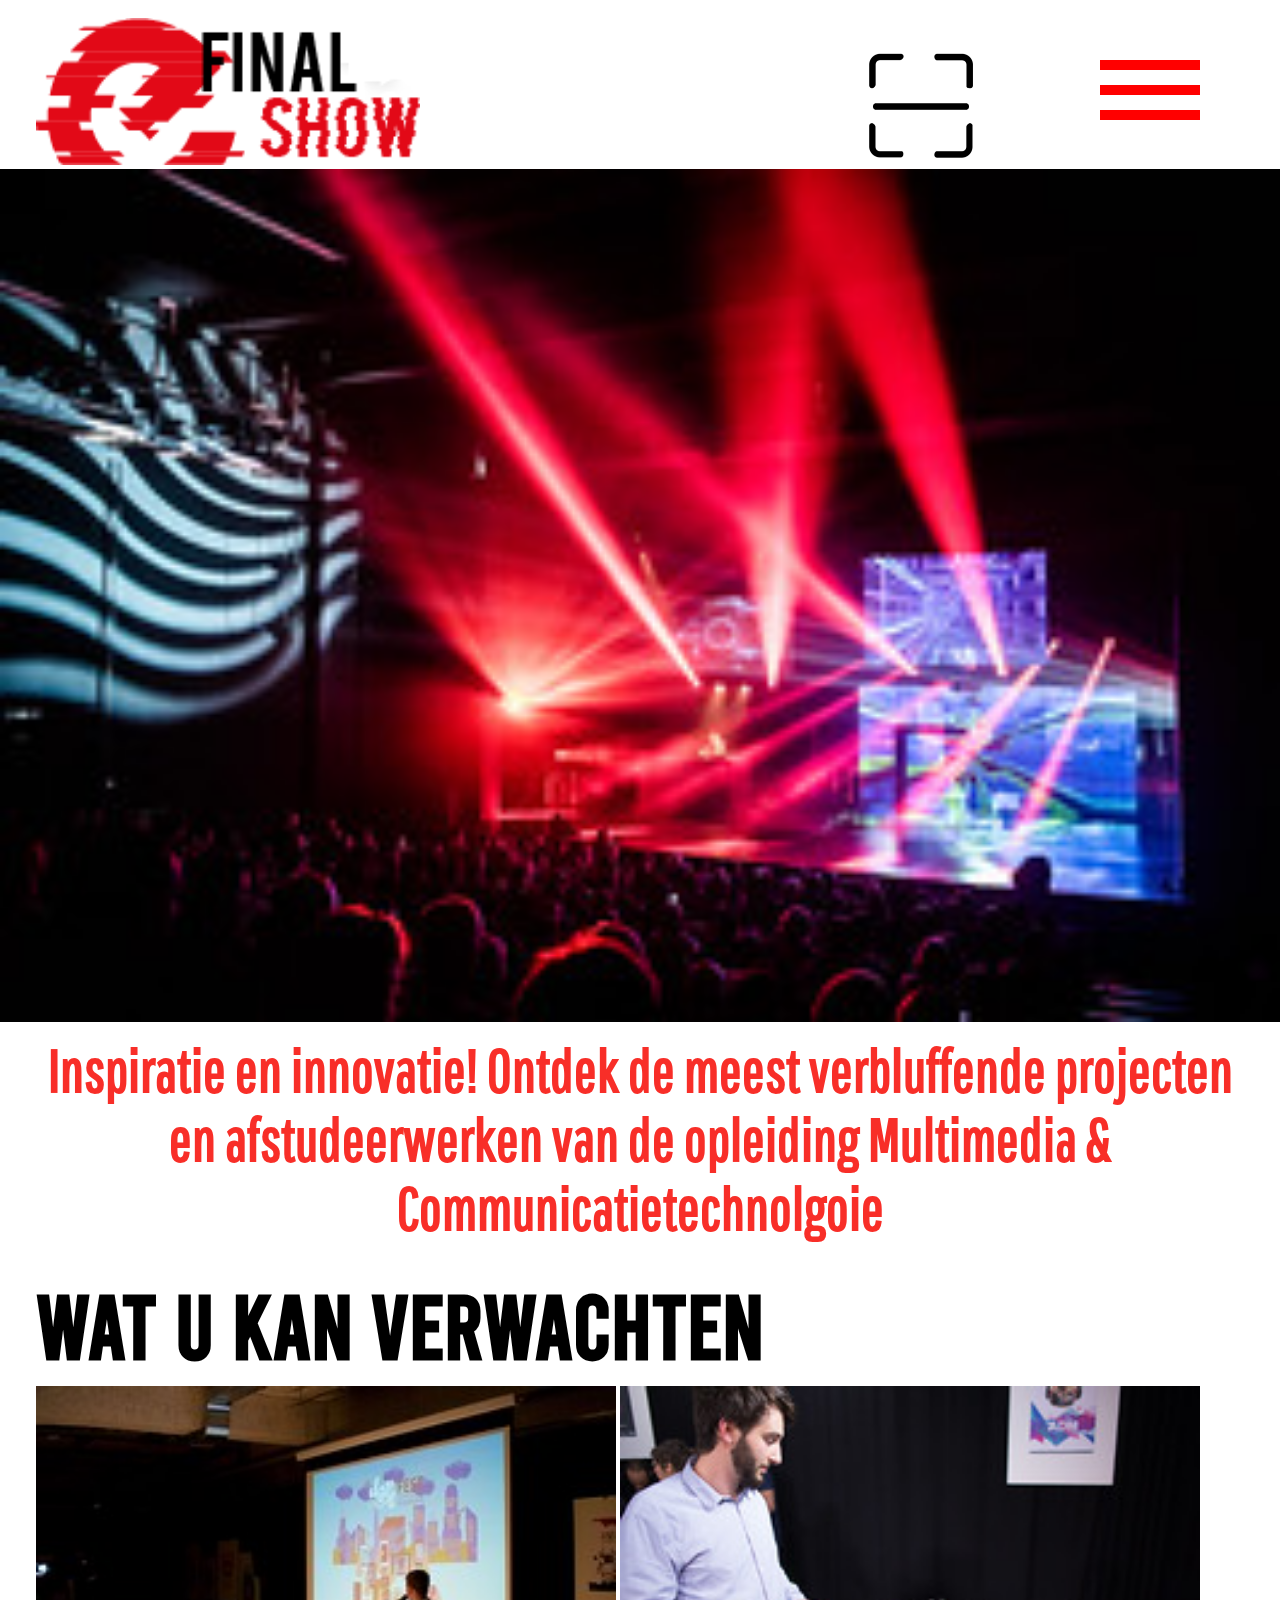
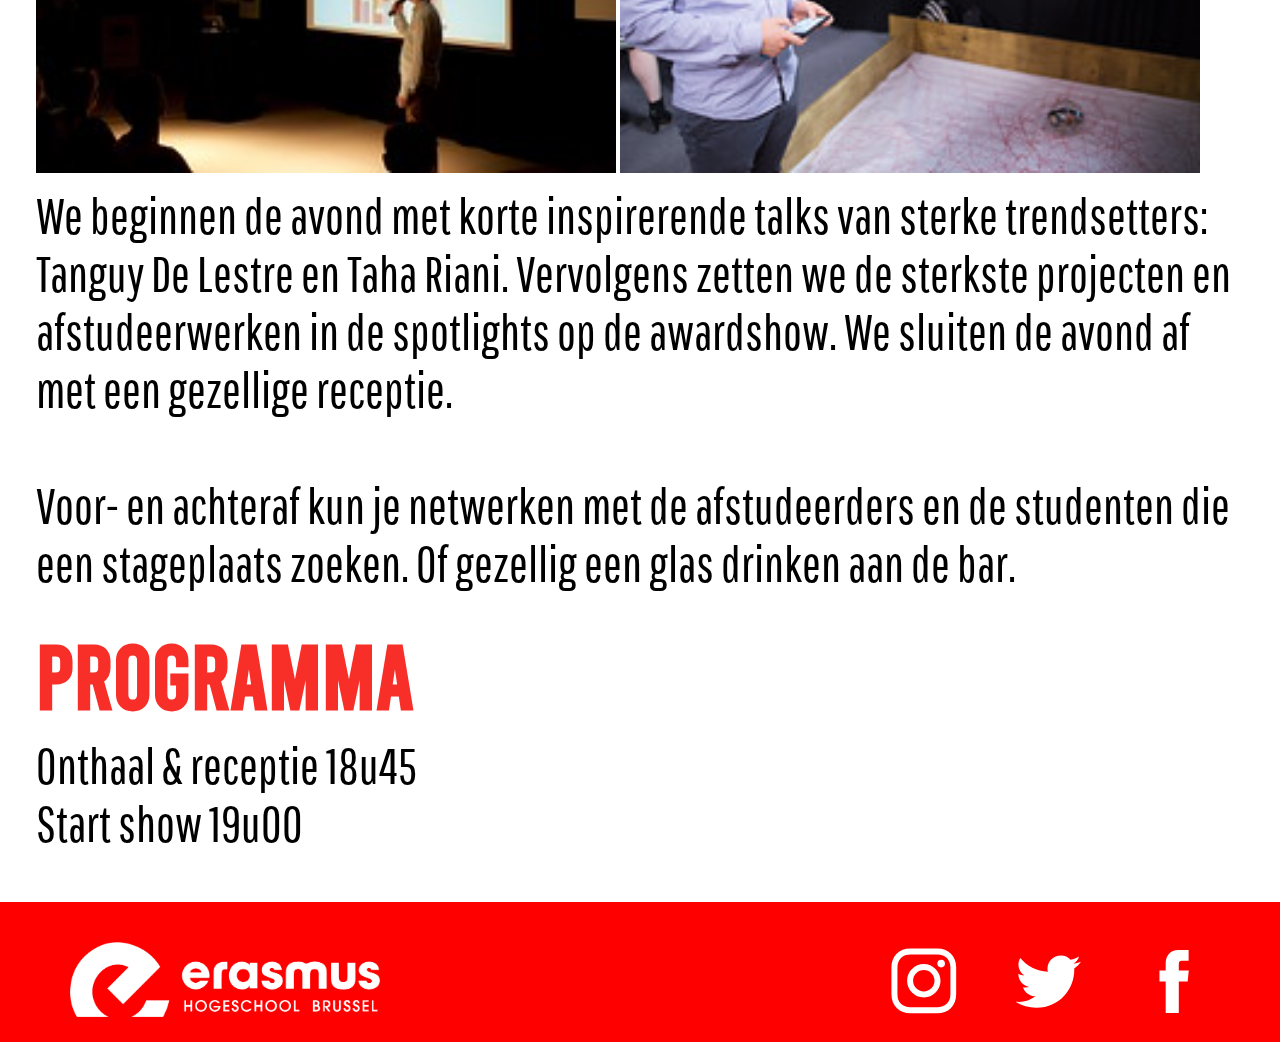
==== index.html @ 2aa86f03 "Connect" ====
<!DOCTYPE html>
<html lang="en">
<head>
    <meta charset="UTF-8">
    <title>Final Show</title>
    <link rel="stylesheet" type="text/css" href="CSS/Index.css" />
    <link rel="stylesheet" type="text/css" href="CSS/newnav.css" />
    <link href="https://fonts.googleapis.com/css?family=Pathway+Gothic+One" rel="stylesheet">

</head>
    <label>
  <input type='checkbox'>
  <span class='menu'>
    <span class='hamburger'></span>
  </span>
  <ul>
    <li>
      <a href='index.html'>Home</a>
    </li>
    <li>
      <a href='projecten.html'>Projecten</a>
    </li>
    <li>
      <a href='connect.html'>Connect</a>
    </li>
        <li>
      <a href='contact.php'>Contact</a>
    </li>
        <li>
      <a href='scanner.html'>QR-Code Scanner</a>
    </li>
  </ul>
</label>

<body>
    <header>
        <a href="index.html"><img src="Images/LogoFS.png" alt="Logo" width="30%"></a>
        <a href="scanner.html" ><img class="scan" src="Images/Qr-code-scanner.png" alt="qrscan" width="10%"></a>
        
    </header>
    
    
    <div class="banner">
        <img src="Images/Home_banner.jpg" alt="Banner" width="100%">
    </div>
    <h3>Inspiratie en innovatie! Ontdek de meest verbluffende projecten en afstudeerwerken van de opleiding Multimedia & Communicatietechnolgoie</h3>
    <h2>Wat u kan verwachten</h2>
    <div class="verwachten">
        <img src="Images/1.jpg" alt="Banner" width="48%">
        <img src="Images/2.jpg" alt="Banner" width="48%">
    </div>
    <p>We beginnen de avond met korte inspirerende talks van sterke trendsetters: Tanguy De Lestre
        en Taha Riani. Vervolgens zetten we de sterkste
        projecten en afstudeerwerken in de spotlights
        op de awardshow. We sluiten de avond af met een gezellige receptie.<br><br>

        Voor- en achteraf kun je netwerken met de afstudeerders en de studenten die een stageplaats zoeken. Of gezellig een glas drinken aan de bar.</p>

    <div class="programma">
        <h2>Programma</h2>
        <p>Onthaal & receptie 18u45 <br> Start show 19u00</p>
    </div>
    
<footer>
    <a href="https://www.erasmushogeschool.be/nl"><img class="logo" src="Images/Ehb-logowit.png"></a>
    <a href="https://www.facebook.com/erasmushogeschool"><img src="Images/facebook.svg"></a>
    <a href="https://twitter.com/ehbrussel?lang=nl"><img src="Images/twitter.svg"></a>
    <a href="https://www.instagram.com/erasmushogeschool/"><img src="Images/instagram.svg"></a>
</footer>

</body>
</html>
---- CSS/Index.css ----
@font-face {
    font-family: "Bebas";
    src: url(../Font/Bebas-Regular.ttf);
}

body {
    margin: 0;
}

banner{
    height:20px;

}

p {
    font-size: 50px;
    font-family: 'Pathway Gothic One', sans-serif;
    margin: 1vh 4vh;
}

h2 {
    font-family: "Bebas";
    font-size: 90px;
    margin: 3vh 4vh;
    margin-bottom: 1vh;
}

h3 {
    margin: 1vh 4vh;
    font-family: 'Pathway Gothic One', sans-serif;
    font-size: 60px;
    text-align: center;
    color: rgb(248, 46, 40);
}

header {
    display: inline-block;
    width: 100%
}

header img {
    margin-left: 4vh;
    margin-top: 2vh;
}
#menu{
    float: right;
    margin: 3vh 4vh;
}
.verwachten {
    margin: 0vh 4vh;
}

.programma h2 {
    color: rgb(248, 46, 40)
}
footer{

    background-color: red;
    color: white;
    padding: 20px;
    margin-top: 50px;
    padding-top: 40px;
    padding-bottom: 70px;
}
footer a{
    color: white;
    margin-left: 50px;
    font-size: 25px;
    font-family: Bebas;
}

footer img{
    width: 6%;
    float: right;
    margin-right: 50px;
}

.logo{
    width: 25%;
    float: left;
    margin-left: 50px;
}

.scan{
    float:right;
    margin-top:43px;
    margin-right: 23vw;
}
---- CSS/newnav.css ----
@import url("https://fonts.googleapis.com/css?family=Cutive+Mono");

*,
*:before,
*:after {
    box-sizing: border-box;
}



label .menu {
    position: absolute;
    right: 0px;
    top: -100px;
    z-index: 100;
    width: 200px;
    height: 200px;
    background: #FFF;
    border-radius: 50% 50% 50% 50%;
    transition: .5s ease-in-out;
    box-shadow: 0 0 0 0 #FFF, 0 0 0 0 #FFF;
    cursor: pointer;
}

label .hamburger {
    position: absolute;
    top: 185px;
    left: 20px;
    width: 100px;
    height: 10px;
    background: red;
    display: block;
    -webkit-transform-origin: center;
    transform-origin: center;
    transition: .5s ease-in-out;
}

label .hamburger:after,
label .hamburger:before {
    transition: .5s ease-in-out;
    content: "";
    position: absolute;
    display: block;
    width: 100%;
    height: 100%;
    background: red;
}

label .hamburger:before {
    top: -25px;
}

label .hamburger:after {
    bottom: -25px;
}

label input {
    display: none;
}

label input:checked + .menu {
    box-shadow: 0 0 0 100vw #FFF, 0 0 0 100vh #FFF;
    border-radius: 0;
}

label input:checked + .menu .hamburger {
    -webkit-transform: rotate(45deg);
    transform: rotate(45deg);
}

label input:checked + .menu .hamburger:after {
    -webkit-transform: rotate(90deg);
    transform: rotate(90deg);
    bottom: 0;
}

label input:checked + .menu .hamburger:before {
    -webkit-transform: rotate(90deg);
    transform: rotate(90deg);
    top: 0;
}

label input:checked + .menu + ul {
    opacity: 1;
}

label ul {
    z-index: 200;
    position: absolute;
    top: 50%;
    left: 50%;
    -webkit-transform: translate(-50%, -50%);
    transform: translate(-50%, -50%);
    opacity: 0;
    transition: .25s 0s ease-in-out;
}

label a {
    margin-bottom: 1em;
    display: block;
    color: #000;
    text-decoration: none;
}

label h1 {
    position: absolute;
    top: 50%;
    left: 50%;
    -webkit-transform: translate(-50%, -50%);
    transform: translate(-50%, -50%);
    width: 80%;
    text-align: center;
}

@font-face {
    font-family: "Bebas";
    src: url(../Font/Bebas-Regular.ttf);
}

ul {
    font-family: Bebas;
    font-size: 70px;
    color: red;
    text-align: center;
    margin-top: -100px;
    list-style-type: none;
}

a {
    text-decoration: none;
}
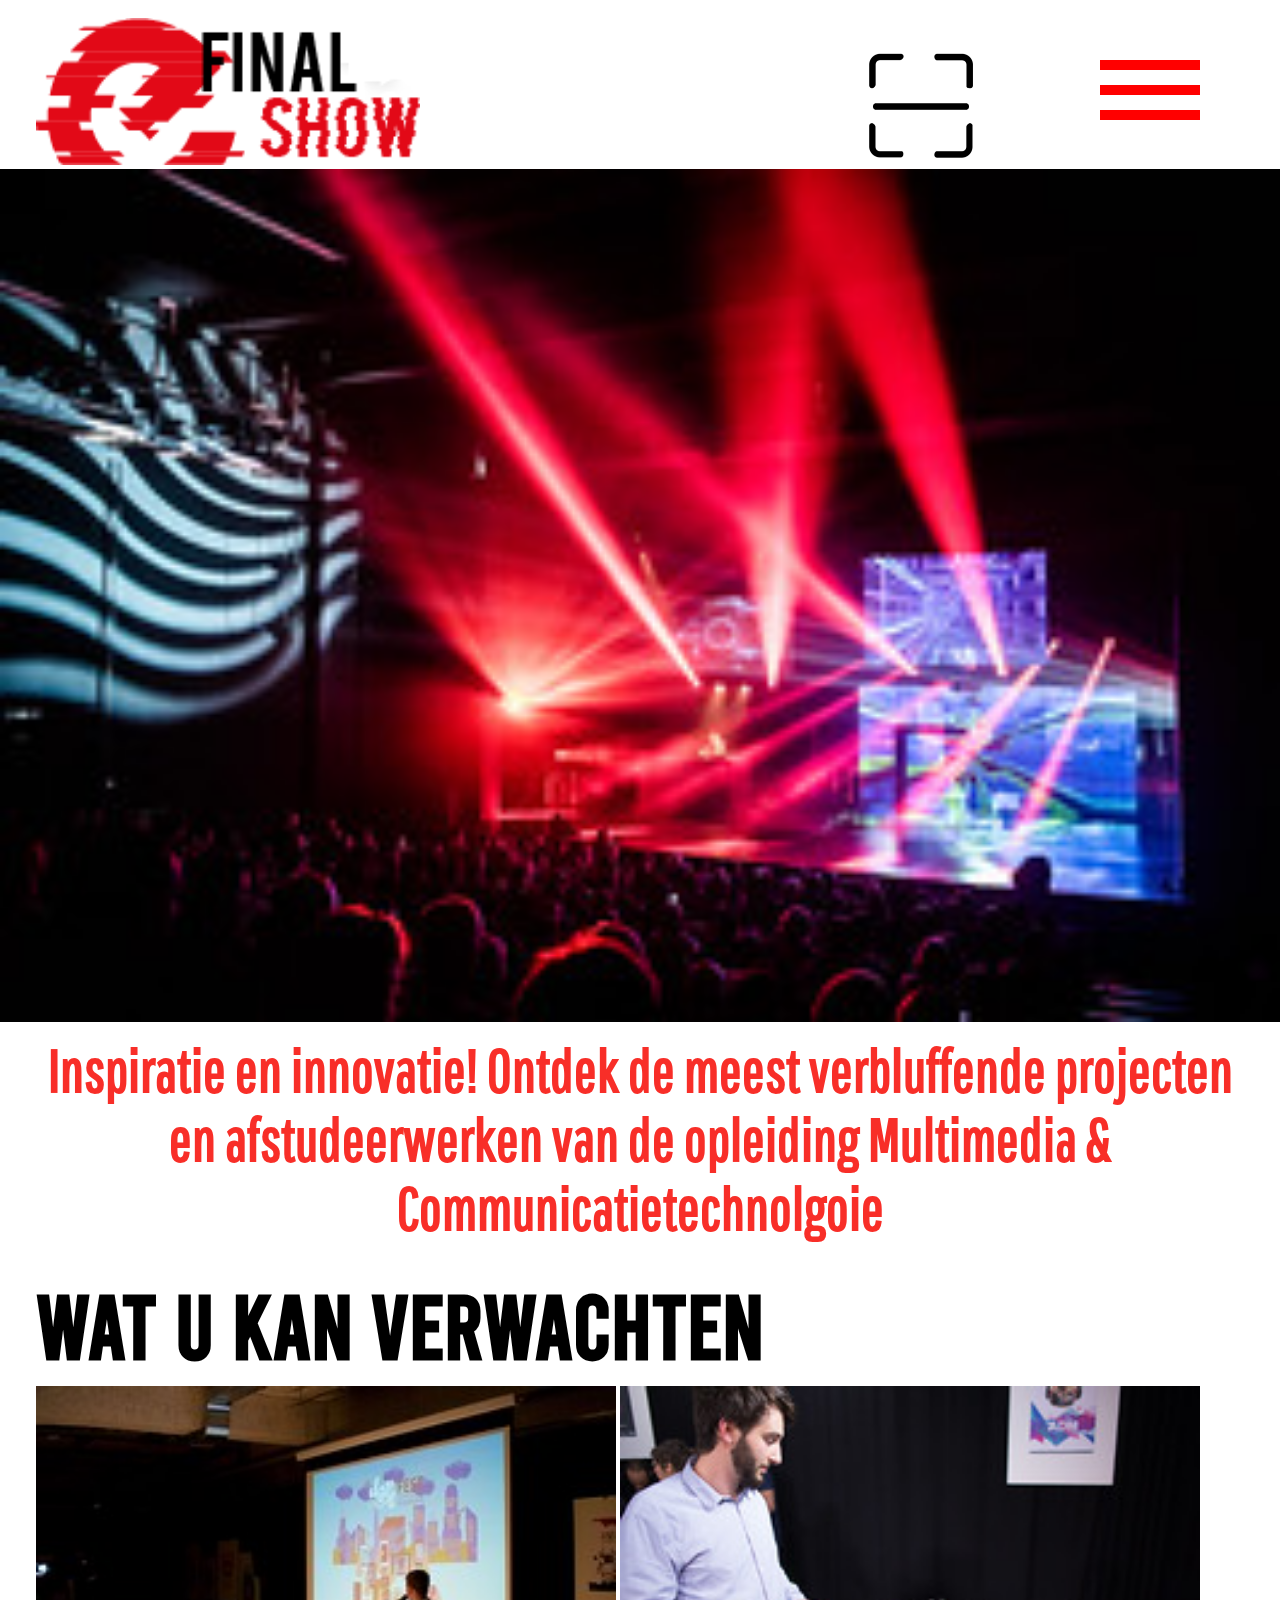
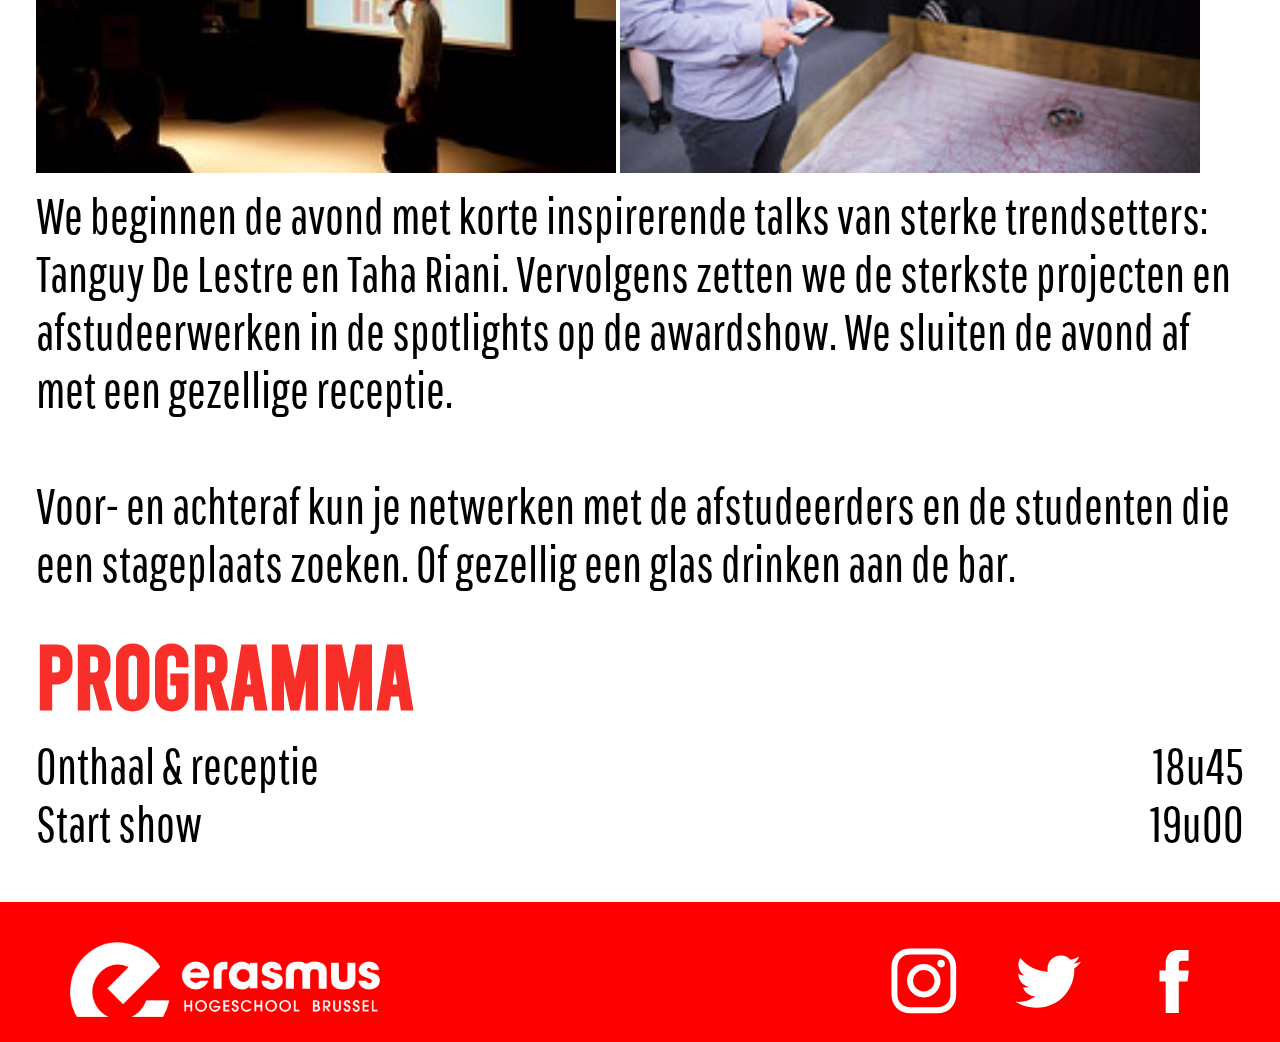
==== commit 9d5f42d8: "Tijd rechts gezet" ====
--- a/index.html
+++ b/index.html
@@ -1,72 +1,74 @@
 <!DOCTYPE html>
 <html lang="en">
-<head>
-    <meta charset="UTF-8">
-    <title>Final Show</title>
-    <link rel="stylesheet" type="text/css" href="CSS/Index.css" />
-    <link rel="stylesheet" type="text/css" href="CSS/newnav.css" />
-    <link href="https://fonts.googleapis.com/css?family=Pathway+Gothic+One" rel="stylesheet">
+    <head>
+        <meta charset="UTF-8">
+        <title>Final Show</title>
+        <link rel="stylesheet" type="text/css" href="CSS/Index.css" />
+        <link rel="stylesheet" type="text/css" href="CSS/newnav.css" />
+        <link href="https://fonts.googleapis.com/css?family=Pathway+Gothic+One" rel="stylesheet">
+        <link rel='icon' href='Images/ehb%20logo%20glitched.png' type='image/x-icon'/ >
+        <script src="https://ajax.googleapis.com/ajax/libs/jquery/3.3.1/jquery.min.js"></script>
+        <script src="js/nav.js"></script>
+    </head>
+    <label>
+        <input type='checkbox'>
+        <span class='menu'>
+            <span class='hamburger'></span>
+        </span>
+        <ul>
+            <li>
+                <a href='index.html'>Home</a>
+            </li>
+            <li>
+                <a href='projecten.html'>Projecten</a>
+            </li>
+            <li>
+                <a href='connect.html'>Connect</a>
+            </li>
+            <li>
+                <a href='contact.php'>Contact</a>
+            </li>
+            <li>
+                <a href='scanner.html'>QR-Code Scanner</a>
+            </li>
+        </ul>
+    </label>
 
-</head>
-    <label>
-  <input type='checkbox'>
-  <span class='menu'>
-    <span class='hamburger'></span>
-  </span>
-  <ul>
-    <li>
-      <a href='index.html'>Home</a>
-    </li>
-    <li>
-      <a href='projecten.html'>Projecten</a>
-    </li>
-    <li>
-      <a href='connect.html'>Connect</a>
-    </li>
-        <li>
-      <a href='contact.php'>Contact</a>
-    </li>
-        <li>
-      <a href='scanner.html'>QR-Code Scanner</a>
-    </li>
-  </ul>
-</label>
+    <body>
+        <header>
+            <a href="index.html"><img src="Images/LogoFS.png" alt="Logo" width="30%"></a>
+            <a href="scanner.html" ><img class="scan" src="Images/Qr-code-scanner.png" alt="qrscan" width="10%"></a>
 
-<body>
-    <header>
-        <a href="index.html"><img src="Images/LogoFS.png" alt="Logo" width="30%"></a>
-        <a href="scanner.html" ><img class="scan" src="Images/Qr-code-scanner.png" alt="qrscan" width="10%"></a>
-        
-    </header>
-    
-    
-    <div class="banner">
-        <img src="Images/Home_banner.jpg" alt="Banner" width="100%">
-    </div>
-    <h3>Inspiratie en innovatie! Ontdek de meest verbluffende projecten en afstudeerwerken van de opleiding Multimedia & Communicatietechnolgoie</h3>
-    <h2>Wat u kan verwachten</h2>
-    <div class="verwachten">
-        <img src="Images/1.jpg" alt="Banner" width="48%">
-        <img src="Images/2.jpg" alt="Banner" width="48%">
-    </div>
-    <p>We beginnen de avond met korte inspirerende talks van sterke trendsetters: Tanguy De Lestre
-        en Taha Riani. Vervolgens zetten we de sterkste
-        projecten en afstudeerwerken in de spotlights
-        op de awardshow. We sluiten de avond af met een gezellige receptie.<br><br>
+        </header>
 
-        Voor- en achteraf kun je netwerken met de afstudeerders en de studenten die een stageplaats zoeken. Of gezellig een glas drinken aan de bar.</p>
 
-    <div class="programma">
-        <h2>Programma</h2>
-        <p>Onthaal & receptie 18u45 <br> Start show 19u00</p>
-    </div>
-    
-<footer>
-    <a href="https://www.erasmushogeschool.be/nl"><img class="logo" src="Images/Ehb-logowit.png"></a>
-    <a href="https://www.facebook.com/erasmushogeschool"><img src="Images/facebook.svg"></a>
-    <a href="https://twitter.com/ehbrussel?lang=nl"><img src="Images/twitter.svg"></a>
-    <a href="https://www.instagram.com/erasmushogeschool/"><img src="Images/instagram.svg"></a>
-</footer>
+        <div class="banner">
+            <img src="Images/Home_banner.jpg" alt="Banner" width="100%">
+        </div>
+        <h3>Inspiratie en innovatie! Ontdek de meest verbluffende projecten en afstudeerwerken van de opleiding Multimedia & Communicatietechnolgoie</h3>
+        <h2>Wat u kan verwachten</h2>
+        <div class="verwachten">
+            <img src="Images/1.jpg" alt="Banner" width="48%">
+            <img src="Images/2.jpg" alt="Banner" width="48%">
+        </div>
+        <p>We beginnen de avond met korte inspirerende talks van sterke trendsetters: Tanguy De Lestre
+            en Taha Riani. Vervolgens zetten we de sterkste
+            projecten en afstudeerwerken in de spotlights
+            op de awardshow. We sluiten de avond af met een gezellige receptie.<br><br>
 
-</body>
-</html>+            Voor- en achteraf kun je netwerken met de afstudeerders en de studenten die een stageplaats zoeken. Of gezellig een glas drinken aan de bar.</p>
+
+        <div class="programma">
+            <h2>Programma</h2>
+            <p>Onthaal & receptie <span class="time">18u45</span> <br> Start show <span class="time">19u00</span></p>
+        </div>
+
+        <footer>
+            <a href="https://www.erasmushogeschool.be/nl"><img class="logo" src="Images/Ehb-logowit.png"></a>
+            <a href="https://www.facebook.com/erasmushogeschool"><img src="Images/facebook.svg"></a>
+            <a href="https://twitter.com/ehbrussel?lang=nl"><img src="Images/twitter.svg"></a>
+            <a href="https://www.instagram.com/erasmushogeschool/"><img src="Images/instagram.svg"></a>
+        </footer>
+
+    </body>
+</html>
--- a/CSS/Index.css
+++ b/CSS/Index.css
@@ -86,5 +86,7 @@
     margin-top:43px;
     margin-right: 23vw;
 }
+.time{
+    float: right;
+}
 
-
--- a/CSS/newnav.css
+++ b/CSS/newnav.css
@@ -61,6 +61,7 @@
 label input:checked + .menu {
     box-shadow: 0 0 0 100vw #FFF, 0 0 0 100vh #FFF;
     border-radius: 0;
+    height:100%
 }
 
 label input:checked + .menu .hamburger {
